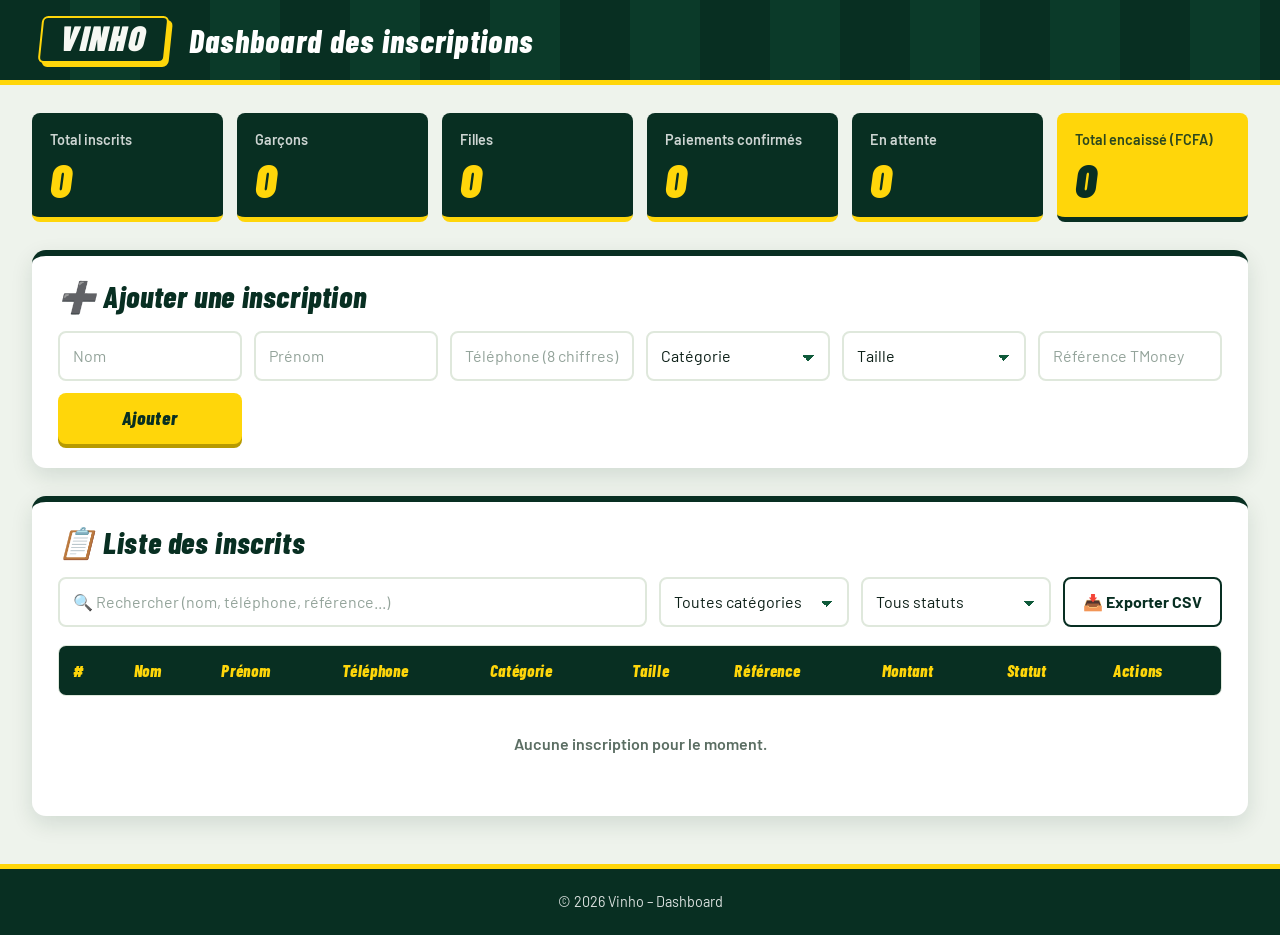
==== admin/dashboard.html @ 1f559f98 "first step" ====
<!DOCTYPE html>
<html lang="fr">
<head>
  <meta charset="UTF-8">
  <meta name="viewport" content="width=device-width, initial-scale=1.0">
  <meta name="robots" content="noindex, nofollow">
  <title>Dashboard – Vinho</title>
  <link rel="stylesheet" href="dashboard.css">
</head>
<body>

  <!-- En-tête -->
  <header class="topbar">
    <div class="logo">VINHO</div>
    <h1>Dashboard des inscriptions</h1>
  </header>

  <main class="container">

    <!-- Statistiques -->
    <section class="stats" aria-label="Statistiques">
      <div class="stat-card">
        <span class="stat-label">Total inscrits</span>
        <span class="stat-value" id="statTotal">0</span>
      </div>
      <div class="stat-card">
        <span class="stat-label">Garçons</span>
        <span class="stat-value" id="statGarcons">0</span>
      </div>
      <div class="stat-card">
        <span class="stat-label">Filles</span>
        <span class="stat-value" id="statFilles">0</span>
      </div>
      <div class="stat-card">
        <span class="stat-label">Paiements confirmés</span>
        <span class="stat-value" id="statConfirmes">0</span>
      </div>
      <div class="stat-card">
        <span class="stat-label">En attente</span>
        <span class="stat-value" id="statAttente">0</span>
      </div>
      <div class="stat-card">
        <span class="stat-label">Total encaissé (FCFA)</span>
        <span class="stat-value" id="statMontant">0</span>
      </div>
    </section>

    <!-- Ajout manuel d'une inscription -->
    <section class="card">
      <h2>➕ Ajouter une inscription</h2>
      <form id="addForm">
        <input id="nom" placeholder="Nom" aria-label="Nom" autocomplete="off" required>
        <input id="prenom" placeholder="Prénom" aria-label="Prénom" autocomplete="off" required>
        <input id="telephone" type="tel" placeholder="Téléphone (8 chiffres)" aria-label="Téléphone" autocomplete="off" required>

        <select id="sexe" aria-label="Catégorie" required>
          <option value="">Catégorie</option>
          <option>Garçon</option>
          <option>Fille</option>
        </select>

        <select id="taille" aria-label="Taille du maillot" required>
          <option value="">Taille</option>
          <option>XS</option><option>S</option><option>M</option>
          <option>L</option><option>XL</option><option>XXL</option>
        </select>

        <input id="reference" placeholder="Référence TMoney" aria-label="Référence TMoney" autocomplete="off" required>

        <button type="submit">Ajouter</button>
      </form>
    </section>

    <!-- Liste des inscriptions -->
    <section class="card">
      <h2>📋 Liste des inscrits</h2>

      <!-- Recherche et filtres -->
      <div class="toolbar">
        <input id="search" type="search" placeholder="🔍 Rechercher (nom, téléphone, référence...)" aria-label="Rechercher">

        <select id="filterSexe" aria-label="Filtrer par catégorie">
          <option value="">Toutes catégories</option>
          <option>Garçon</option>
          <option>Fille</option>
        </select>

        <select id="filterStatut" aria-label="Filtrer par statut">
          <option value="">Tous statuts</option>
          <option value="attente">En attente</option>
          <option value="confirme">Confirmé</option>
        </select>

        <button id="exportBtn" type="button">📥 Exporter CSV</button>
      </div>

      <!-- Tableau -->
      <div class="table-wrapper">
        <table id="inscritsTable">
          <thead>
            <tr>
              <th>#</th>
              <th>Nom</th>
              <th>Prénom</th>
              <th>Téléphone</th>
              <th>Catégorie</th>
              <th>Taille</th>
              <th>Référence</th>
              <th>Montant</th>
              <th>Statut</th>
              <th>Actions</th>
            </tr>
          </thead>
          <tbody id="inscritsBody">
            <!-- Les lignes sont générées par dashboard.js -->
          </tbody>
        </table>
      </div>

      <p id="emptyMessage" class="empty">Aucune inscription pour le moment.</p>
    </section>

  </main>

  <footer>© 2026 Vinho – Dashboard</footer>

  <script src="dashboard.js"></script>
</body>
</html>
---- admin/dashboard.css ----
/* ==========================================================
   VINHO – Dashboard des inscriptions
   Même univers football que la page d'inscription,
   mais plus sobre : la lisibilité des données passe avant tout.
   ========================================================== */

@import url("https://fonts.googleapis.com/css2?family=Barlow:wght@400;500;600;700&family=Barlow+Condensed:ital,wght@1,700;1,800;1,900&display=swap");

/* ---------- Variables ---------- */
:root {
  --pitch-deep: #082f22;
  --pitch: #0f5a3a;
  --turf: #1b7a4e;
  --chalk: #f6f8f3;
  --paper: #eef3ec;
  --line: #dfe8dc;
  --ink: #0c1f17;
  --muted: #5b6e63;
  --yellow: #ffd60a;
  --yellow-dark: #b79a00;
  --red: #d62828;
  --red-dark: #9b1c1c;

  --font-display: "Barlow Condensed", "Arial Narrow", Impact, sans-serif;
  --font-body: "Barlow", "Segoe UI", system-ui, -apple-system, sans-serif;

  --radius: 14px;
  --radius-sm: 8px;
}

/* ---------- Base ---------- */
*,
*::before,
*::after {
  box-sizing: border-box;
}

body {
  margin: 0;
  min-height: 100vh;
  display: flex;
  flex-direction: column;
  font-family: var(--font-body);
  line-height: 1.5;
  color: var(--ink);
  background: var(--paper);
}

/* ---------- En-tête ---------- */
.topbar {
  display: flex;
  align-items: center;
  gap: 22px;
  padding: 16px clamp(16px, 4vw, 40px);
  color: #fff;
  background:
    repeating-linear-gradient(
      90deg,
      var(--pitch-deep) 0,
      var(--pitch-deep) 70px,
      #0b3a29 70px,
      #0b3a29 140px
    );
  border-bottom: 5px solid var(--yellow);
}

.logo {
  flex: 0 0 auto;
  padding: 2px 18px 6px;
  font-family: var(--font-display);
  font-style: italic;
  font-weight: 900;
  font-size: 2.2rem;
  line-height: 1;
  letter-spacing: 0.05em;
  color: var(--chalk);
  background: var(--pitch-deep);
  border: 2px solid var(--yellow);
  border-radius: 6px;
  transform: skewX(-6deg);
  box-shadow: 4px 4px 0 var(--yellow);
}

.topbar h1 {
  margin: 0;
  font-family: var(--font-display);
  font-style: italic;
  font-weight: 800;
  font-size: clamp(1.4rem, 4vw, 2rem);
  letter-spacing: 0.04em;
}

/* ---------- Conteneur ---------- */
.container {
  flex: 1;
  width: 100%;
  max-width: 1280px;
  margin: 0 auto;
  padding: 28px clamp(12px, 3vw, 32px) 20px;
}

/* ---------- Statistiques : tableau de score ---------- */
.stats {
  display: grid;
  grid-template-columns: repeat(auto-fit, minmax(170px, 1fr));
  gap: 14px;
  margin-bottom: 28px;
}

.stat-card {
  display: flex;
  flex-direction: column;
  gap: 4px;
  padding: 16px 18px 14px;
  color: #fff;
  background: var(--pitch-deep);
  border-radius: var(--radius-sm);
  border-bottom: 5px solid var(--yellow);
}

.stat-label {
  font-size: 0.9rem;
  font-weight: 600;
  opacity: 0.8;
}

.stat-value {
  font-family: var(--font-display);
  font-style: italic;
  font-weight: 900;
  font-size: clamp(2.2rem, 5vw, 3rem);
  line-height: 1;
  letter-spacing: 0.03em;
  color: var(--yellow);
}

/* La recette : la carte qu'on regarde en premier */
.stat-card:last-child {
  background: var(--yellow);
  color: var(--pitch-deep);
  border-bottom-color: var(--pitch-deep);
}

.stat-card:last-child .stat-label {
  opacity: 0.85;
}

.stat-card:last-child .stat-value {
  color: var(--pitch-deep);
}

/* ---------- Cartes ---------- */
.card {
  margin-bottom: 28px;
  padding: 24px clamp(14px, 3vw, 26px);
  background: #fff;
  border-radius: var(--radius);
  border-top: 6px solid var(--pitch-deep);
  box-shadow: 0 8px 22px rgba(8, 47, 34, 0.12);
}

.card h2 {
  margin: 0 0 18px;
  font-family: var(--font-display);
  font-style: italic;
  font-weight: 800;
  font-size: clamp(1.5rem, 4vw, 1.9rem);
  line-height: 1.1;
  letter-spacing: 0.02em;
  color: var(--pitch-deep);
}

/* ---------- Champs ---------- */
input,
select {
  width: 100%;
  padding: 11px 13px;
  font: inherit;
  color: var(--ink);
  background: #fff;
  border: 2px solid var(--line);
  border-radius: var(--radius-sm);
  transition: border-color 0.15s ease, box-shadow 0.15s ease;
}

input::placeholder {
  color: #93a39a;
}

input:hover,
select:hover {
  border-color: #b9ccbf;
}

input:focus,
select:focus {
  outline: none;
  border-color: var(--turf);
  box-shadow: 0 0 0 4px rgba(27, 122, 78, 0.22);
}

select {
  appearance: none;
  -webkit-appearance: none;
  cursor: pointer;
  padding-right: 38px;
  background-image:
    linear-gradient(45deg, transparent 50%, var(--pitch) 50%),
    linear-gradient(135deg, var(--pitch) 50%, transparent 50%);
  background-position:
    calc(100% - 20px) 55%,
    calc(100% - 14px) 55%;
  background-size: 6px 6px, 6px 6px;
  background-repeat: no-repeat;
}

/* ---------- Boutons ---------- */
button {
  font: inherit;
  font-weight: 700;
  cursor: pointer;
}

/* Formulaire d'ajout */
#addForm {
  display: grid;
  grid-template-columns: repeat(auto-fit, minmax(170px, 1fr));
  gap: 12px;
}

#addForm button[type="submit"] {
  padding: 11px 18px;
  font-family: var(--font-display);
  font-style: italic;
  font-weight: 800;
  font-size: 1.2rem;
  letter-spacing: 0.05em;
  color: var(--pitch-deep);
  background: var(--yellow);
  border: 0;
  border-radius: var(--radius-sm);
  box-shadow: 0 4px 0 var(--yellow-dark);
  transition: transform 0.12s ease, box-shadow 0.12s ease, filter 0.12s ease;
}

#addForm button[type="submit"]:hover {
  filter: brightness(1.06);
}

#addForm button[type="submit"]:active {
  transform: translateY(3px);
  box-shadow: 0 1px 0 var(--yellow-dark);
}

/* ---------- Barre de recherche et filtres ---------- */
.toolbar {
  display: flex;
  flex-wrap: wrap;
  gap: 12px;
  margin-bottom: 18px;
}

.toolbar input[type="search"] {
  flex: 1 1 280px;
  width: auto;
}

.toolbar select {
  flex: 0 1 190px;
  width: auto;
}

#exportBtn {
  padding: 11px 18px;
  color: var(--pitch-deep);
  background: #fff;
  border: 2px solid var(--pitch-deep);
  border-radius: var(--radius-sm);
  transition: background 0.15s ease, color 0.15s ease;
}

#exportBtn:hover {
  color: #fff;
  background: var(--pitch-deep);
}

/* ---------- Tableau ---------- */
.table-wrapper {
  max-height: 68vh;
  overflow: auto;
  border: 1px solid var(--line);
  border-radius: var(--radius-sm);
}

table {
  width: 100%;
  min-width: 980px;
  border-collapse: collapse;
  font-size: 0.95rem;
}

thead th {
  position: sticky;
  top: 0;
  z-index: 1;
  padding: 12px 14px;
  text-align: left;
  font-family: var(--font-display);
  font-style: italic;
  font-weight: 800;
  font-size: 1.05rem;
  letter-spacing: 0.04em;
  white-space: nowrap;
  color: var(--yellow);
  background: var(--pitch-deep);
}

tbody td {
  padding: 11px 14px;
  border-top: 1px solid var(--line);
  vertical-align: middle;
}

tbody tr:nth-child(even) {
  background: #f5f9f3;
}

tbody tr:hover {
  background: #e6f2e9;
}

/* Colonne # et montant : chiffres alignés */
tbody td:first-child {
  font-weight: 700;
  color: var(--muted);
}

tbody td:nth-child(8) {
  font-weight: 700;
  white-space: nowrap;
}

/* ---------- Statuts : carton jaune / validé ---------- */
.badge {
  display: inline-block;
  padding: 3px 12px;
  font-size: 0.82rem;
  font-weight: 700;
  white-space: nowrap;
  border-radius: 999px;
}

.badge-attente {
  color: #5c4a00;
  background: #fff3b0;
  border: 2px solid var(--yellow);
}

.badge-confirme {
  color: #14532d;
  background: #d5f0de;
  border: 2px solid #86d3a4;
}

/* ---------- Actions ---------- */
td.actions {
  white-space: nowrap;
}

td.actions button {
  padding: 6px 12px;
  font-size: 0.85rem;
  border-radius: 6px;
  border: 2px solid transparent;
  transition: filter 0.12s ease, background 0.12s ease;
}

td.actions button + button {
  margin-left: 6px;
}

.btn-toggle {
  color: #fff;
  background: var(--turf);
  border-color: var(--turf);
}

.btn-toggle:hover {
  background: var(--pitch);
}

.btn-delete {
  color: var(--red-dark);
  background: #fff;
  border-color: var(--red);
}

.btn-delete:hover {
  color: #fff;
  background: var(--red);
}

/* ---------- Liste vide ---------- */
.empty {
  margin: 0;
  padding: 36px 16px;
  text-align: center;
  font-weight: 600;
  color: var(--muted);
}

/* ---------- Pied de page ---------- */
footer {
  padding: 22px 16px;
  text-align: center;
  font-size: 0.9rem;
  color: rgba(255, 255, 255, 0.85);
  background: var(--pitch-deep);
  border-top: 5px solid var(--yellow);
}

/* ---------- Accessibilité ---------- */
:focus-visible {
  outline: 3px solid var(--turf);
  outline-offset: 2px;
}

.topbar :focus-visible,
footer :focus-visible {
  outline-color: var(--yellow);
}

@media (prefers-reduced-motion: reduce) {
  *,
  *::before,
  *::after {
    transition: none !important;
    animation: none !important;
  }
}

/* ---------- Mobile ---------- */
@media (max-width: 560px) {
  .topbar {
    flex-direction: column;
    align-items: flex-start;
    gap: 14px;
  }

  .stats {
    grid-template-columns: repeat(2, 1fr);
    gap: 10px;
  }

  .stat-card {
    padding: 12px 14px 10px;
  }

  /* La carte « Total encaissé » prend toute la largeur */
  .stat-card:last-child {
    grid-column: 1 / -1;
  }

  .toolbar select,
  #exportBtn {
    flex: 1 1 100%;
  }
}
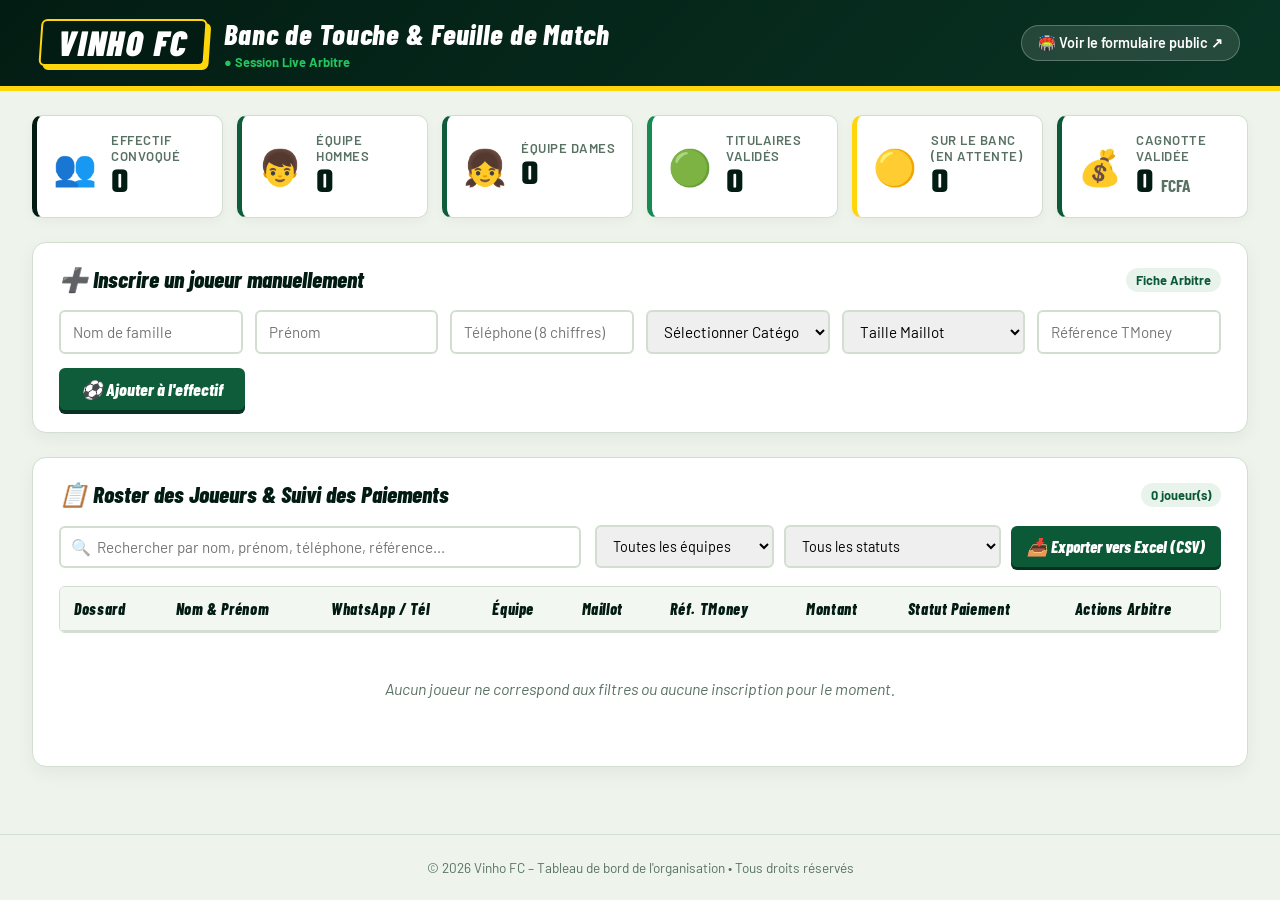
==== commit c3229e45: "feat: design football, fix dashboard 404, support Vercel et Render" ====
--- a/admin/dashboard.html
+++ b/admin/dashboard.html
@@ -4,125 +4,181 @@
   <meta charset="UTF-8">
   <meta name="viewport" content="width=device-width, initial-scale=1.0">
   <meta name="robots" content="noindex, nofollow">
-  <title>Dashboard – Vinho</title>
+  <title>Banc de Touche – Vinho FC Dashboard ⚽</title>
   <link rel="stylesheet" href="dashboard.css">
+  <link rel="icon" href="data:image/svg+xml,<svg xmlns=%22http://www.w3.org/2000/svg%22 viewBox=%220 0 100 100%22><text y=%22.9em%22 font-size=%2290%22>⚽</text></svg>">
 </head>
 <body>
 
-  <!-- En-tête -->
+  <!-- Barre supérieure du coach -->
   <header class="topbar">
-    <div class="logo">VINHO</div>
-    <h1>Dashboard des inscriptions</h1>
+    <div class="topbar-brand">
+      <div class="logo">VINHO FC</div>
+      <div class="topbar-title">
+        <h1>Banc de Touche & Feuille de Match</h1>
+        <span class="live-pill">● Session Live Arbitre</span>
+      </div>
+    </div>
+
+    <div class="topbar-actions">
+      <a href="/" class="btn-link-site" target="_blank" title="Ouvrir le formulaire public">
+        🏟️ Voir le formulaire public ↗
+      </a>
+    </div>
   </header>
 
   <main class="container">
 
-    <!-- Statistiques -->
-    <section class="stats" aria-label="Statistiques">
+    <!-- Tableau de bord tactique : Statistiques du match -->
+    <section class="stats" aria-label="Statistiques du match">
+      <div class="stat-card stat-total">
+        <span class="stat-icon">👥</span>
+        <div class="stat-meta">
+          <span class="stat-label">Effectif Convoqué</span>
+          <span class="stat-value" id="statTotal">0</span>
+        </div>
+      </div>
+
       <div class="stat-card">
-        <span class="stat-label">Total inscrits</span>
-        <span class="stat-value" id="statTotal">0</span>
+        <span class="stat-icon">👦</span>
+        <div class="stat-meta">
+          <span class="stat-label">Équipe Hommes</span>
+          <span class="stat-value" id="statGarcons">0</span>
+        </div>
       </div>
+
       <div class="stat-card">
-        <span class="stat-label">Garçons</span>
-        <span class="stat-value" id="statGarcons">0</span>
+        <span class="stat-icon">👧</span>
+        <div class="stat-meta">
+          <span class="stat-label">Équipe Dames</span>
+          <span class="stat-value" id="statFilles">0</span>
+        </div>
       </div>
-      <div class="stat-card">
-        <span class="stat-label">Filles</span>
-        <span class="stat-value" id="statFilles">0</span>
+
+      <div class="stat-card stat-confirmed">
+        <span class="stat-icon">🟢</span>
+        <div class="stat-meta">
+          <span class="stat-label">Titulaires Validés</span>
+          <span class="stat-value" id="statConfirmes">0</span>
+        </div>
       </div>
-      <div class="stat-card">
-        <span class="stat-label">Paiements confirmés</span>
-        <span class="stat-value" id="statConfirmes">0</span>
+
+      <div class="stat-card stat-pending">
+        <span class="stat-icon">🟡</span>
+        <div class="stat-meta">
+          <span class="stat-label">Sur le Banc (En Attente)</span>
+          <span class="stat-value" id="statAttente">0</span>
+        </div>
       </div>
-      <div class="stat-card">
-        <span class="stat-label">En attente</span>
-        <span class="stat-value" id="statAttente">0</span>
-      </div>
-      <div class="stat-card">
-        <span class="stat-label">Total encaissé (FCFA)</span>
-        <span class="stat-value" id="statMontant">0</span>
+
+      <div class="stat-card stat-caisse">
+        <span class="stat-icon">💰</span>
+        <div class="stat-meta">
+          <span class="stat-label">Cagnotte Validée</span>
+          <span class="stat-value" id="statMontant">0 <small>FCFA</small></span>
+        </div>
       </div>
     </section>
 
-    <!-- Ajout manuel d'une inscription -->
-    <section class="card">
-      <h2>➕ Ajouter une inscription</h2>
-      <form id="addForm">
-        <input id="nom" placeholder="Nom" aria-label="Nom" autocomplete="off" required>
-        <input id="prenom" placeholder="Prénom" aria-label="Prénom" autocomplete="off" required>
-        <input id="telephone" type="tel" placeholder="Téléphone (8 chiffres)" aria-label="Téléphone" autocomplete="off" required>
+    <!-- Ajout manuel d'un joueur -->
+    <section class="card add-player-card">
+      <div class="card-heading">
+        <h2>➕ Inscrire un joueur manuellement</h2>
+        <span class="badge-coach">Fiche Arbitre</span>
+      </div>
 
-        <select id="sexe" aria-label="Catégorie" required>
-          <option value="">Catégorie</option>
-          <option>Garçon</option>
-          <option>Fille</option>
-        </select>
+      <form id="addForm" class="add-player-form">
+        <div class="form-grid">
+          <input id="nom" placeholder="Nom de famille" aria-label="Nom" autocomplete="off" required>
+          <input id="prenom" placeholder="Prénom" aria-label="Prénom" autocomplete="off" required>
+          <input id="telephone" type="tel" placeholder="Téléphone (8 chiffres)" aria-label="Téléphone" autocomplete="off" required>
 
-        <select id="taille" aria-label="Taille du maillot" required>
-          <option value="">Taille</option>
-          <option>XS</option><option>S</option><option>M</option>
-          <option>L</option><option>XL</option><option>XXL</option>
-        </select>
+          <select id="sexe" aria-label="Catégorie" required>
+            <option value="">Sélectionner Catégorie</option>
+            <option value="Garçon">Garçon (2 500 FCFA)</option>
+            <option value="Fille">Fille (1 500 FCFA)</option>
+          </select>
 
-        <input id="reference" placeholder="Référence TMoney" aria-label="Référence TMoney" autocomplete="off" required>
+          <select id="taille" aria-label="Taille du maillot" required>
+            <option value="">Taille Maillot</option>
+            <option>XS</option>
+            <option>S</option>
+            <option>M</option>
+            <option>L</option>
+            <option>XL</option>
+            <option>XXL</option>
+          </select>
 
-        <button type="submit">Ajouter</button>
+          <input id="reference" placeholder="Référence TMoney" aria-label="Référence TMoney" autocomplete="off" required>
+        </div>
+
+        <button type="submit" class="btn-add">⚽ Ajouter à l'effectif</button>
       </form>
     </section>
 
-    <!-- Liste des inscriptions -->
-    <section class="card">
-      <h2>📋 Liste des inscrits</h2>
-
-      <!-- Recherche et filtres -->
-      <div class="toolbar">
-        <input id="search" type="search" placeholder="🔍 Rechercher (nom, téléphone, référence...)" aria-label="Rechercher">
-
-        <select id="filterSexe" aria-label="Filtrer par catégorie">
-          <option value="">Toutes catégories</option>
-          <option>Garçon</option>
-          <option>Fille</option>
-        </select>
-
-        <select id="filterStatut" aria-label="Filtrer par statut">
-          <option value="">Tous statuts</option>
-          <option value="attente">En attente</option>
-          <option value="confirme">Confirmé</option>
-        </select>
-
-        <button id="exportBtn" type="button">📥 Exporter CSV</button>
+    <!-- Liste des joueurs engagés -->
+    <section class="card roster-card">
+      <div class="card-heading">
+        <h2>📋 Roster des Joueurs & Suivi des Paiements</h2>
+        <span class="roster-count" id="filteredCount">0 joueur(s)</span>
       </div>
 
-      <!-- Tableau -->
+      <!-- Barre d'outils, Recherche & Filtres -->
+      <div class="toolbar">
+        <div class="search-wrap">
+          <span class="search-icon">🔍</span>
+          <input id="search" type="search" placeholder="Rechercher par nom, prénom, téléphone, référence..." aria-label="Rechercher">
+        </div>
+
+        <div class="filters-row">
+          <select id="filterSexe" aria-label="Filtrer par catégorie">
+            <option value="">Toutes les équipes</option>
+            <option value="Garçon">Garçons uniquement</option>
+            <option value="Fille">Filles uniquement</option>
+          </select>
+
+          <select id="filterStatut" aria-label="Filtrer par statut">
+            <option value="">Tous les statuts</option>
+            <option value="confirme">Titulaires confirmés 🟢</option>
+            <option value="attente">En attente de paiement 🟡</option>
+          </select>
+
+          <button id="exportBtn" type="button" class="btn-export">
+            📥 Exporter vers Excel (CSV)
+          </button>
+        </div>
+      </div>
+
+      <!-- Tableau des inscriptions -->
       <div class="table-wrapper">
         <table id="inscritsTable">
           <thead>
             <tr>
-              <th>#</th>
-              <th>Nom</th>
-              <th>Prénom</th>
-              <th>Téléphone</th>
-              <th>Catégorie</th>
-              <th>Taille</th>
-              <th>Référence</th>
+              <th>Dossard</th>
+              <th>Nom & Prénom</th>
+              <th>WhatsApp / Tél</th>
+              <th>Équipe</th>
+              <th>Maillot</th>
+              <th>Réf. TMoney</th>
               <th>Montant</th>
-              <th>Statut</th>
-              <th>Actions</th>
+              <th>Statut Paiement</th>
+              <th>Actions Arbitre</th>
             </tr>
           </thead>
           <tbody id="inscritsBody">
-            <!-- Les lignes sont générées par dashboard.js -->
+            <!-- Rempli dynamiquement par dashboard.js -->
           </tbody>
         </table>
       </div>
 
-      <p id="emptyMessage" class="empty">Aucune inscription pour le moment.</p>
+      <p id="emptyMessage" class="empty">Aucun joueur ne correspond aux filtres ou aucune inscription pour le moment.</p>
     </section>
 
   </main>
 
-  <footer>© 2026 Vinho – Dashboard</footer>
+  <footer class="dashboard-footer">
+    © 2026 Vinho FC – Tableau de bord de l'organisation • Tous droits réservés
+  </footer>
 
   <script src="dashboard.js"></script>
 </body>
--- a/admin/dashboard.css
+++ b/admin/dashboard.css
@@ -1,37 +1,35 @@
 /* ==========================================================
-   VINHO – Dashboard des inscriptions
-   Même univers football que la page d'inscription,
-   mais plus sobre : la lisibilité des données passe avant tout.
+   VINHO FC – DASHBOARD DU COACH / ADMIN
+   Feuille de match, statistiques et gestion de l'effectif
    ========================================================== */
 
-@import url("https://fonts.googleapis.com/css2?family=Barlow:wght@400;500;600;700&family=Barlow+Condensed:ital,wght@1,700;1,800;1,900&display=swap");
-
-/* ---------- Variables ---------- */
+@import url("https://fonts.googleapis.com/css2?family=Barlow:wght@400;500;600;700;800&family=Barlow+Condensed:ital,wght@1,700;1,800;1,900&family=Teko:wght@700&display=swap");
+
 :root {
-  --pitch-deep: #082f22;
-  --pitch: #0f5a3a;
-  --turf: #1b7a4e;
-  --chalk: #f6f8f3;
-  --paper: #eef3ec;
-  --line: #dfe8dc;
-  --ink: #0c1f17;
-  --muted: #5b6e63;
-  --yellow: #ffd60a;
-  --yellow-dark: #b79a00;
-  --red: #d62828;
-  --red-dark: #9b1c1c;
-
-  --font-display: "Barlow Condensed", "Arial Narrow", Impact, sans-serif;
-  --font-body: "Barlow", "Segoe UI", system-ui, -apple-system, sans-serif;
-
-  --radius: 14px;
-  --radius-sm: 8px;
-}
-
-/* ---------- Base ---------- */
-*,
-*::before,
-*::after {
+  --pitch-night: #031c13;
+  --pitch-deep: #083323;
+  --pitch-turf: #0f5c3a;
+  --turf-bright: #178a54;
+  --turf-accent: #22c55e;
+  --chalk: #f8faf7;
+  --paper: #eef4ec;
+  --ink: #0c1c14;
+  --muted: #587163;
+  --gold: #ffd60a;
+  --gold-dark: #b89300;
+  --referee-red: #e63946;
+  --border-line: #d1ded0;
+
+  --font-varsity: "Teko", "Barlow Condensed", Impact, sans-serif;
+  --font-display: "Barlow Condensed", Impact, sans-serif;
+  --font-body: "Barlow", -apple-system, BlinkMacSystemFont, "Segoe UI", Roboto, sans-serif;
+
+  --radius-lg: 14px;
+  --radius-md: 10px;
+  --radius-sm: 6px;
+}
+
+*, *::before, *::after {
   box-sizing: border-box;
 }
 
@@ -41,428 +39,435 @@
   display: flex;
   flex-direction: column;
   font-family: var(--font-body);
-  line-height: 1.5;
   color: var(--ink);
   background: var(--paper);
 }
 
-/* ---------- En-tête ---------- */
+/* ---------- Barre supérieure ---------- */
 .topbar {
   display: flex;
-  align-items: center;
-  gap: 22px;
+  justify-content: space-between;
+  align-items: center;
+  flex-wrap: wrap;
+  gap: 16px;
   padding: 16px clamp(16px, 4vw, 40px);
-  color: #fff;
-  background:
-    repeating-linear-gradient(
-      90deg,
-      var(--pitch-deep) 0,
-      var(--pitch-deep) 70px,
-      #0b3a29 70px,
-      #0b3a29 140px
-    );
-  border-bottom: 5px solid var(--yellow);
+  background: linear-gradient(135deg, var(--pitch-night) 0%, var(--pitch-deep) 100%);
+  color: #fff;
+  border-bottom: 5px solid var(--gold);
+}
+
+.topbar-brand {
+  display: flex;
+  align-items: center;
+  gap: 18px;
 }
 
 .logo {
-  flex: 0 0 auto;
-  padding: 2px 18px 6px;
   font-family: var(--font-display);
   font-style: italic;
   font-weight: 900;
   font-size: 2.2rem;
   line-height: 1;
   letter-spacing: 0.05em;
-  color: var(--chalk);
-  background: var(--pitch-deep);
-  border: 2px solid var(--yellow);
-  border-radius: 6px;
-  transform: skewX(-6deg);
-  box-shadow: 4px 4px 0 var(--yellow);
-}
-
-.topbar h1 {
+  color: #fff;
+  background: var(--pitch-night);
+  border: 2px solid var(--gold);
+  border-radius: var(--radius-sm);
+  padding: 4px 16px;
+  box-shadow: 4px 4px 0 var(--gold);
+  transform: skewX(-4deg);
+}
+
+.topbar-title h1 {
   margin: 0;
   font-family: var(--font-display);
   font-style: italic;
   font-weight: 800;
-  font-size: clamp(1.4rem, 4vw, 2rem);
-  letter-spacing: 0.04em;
+  font-size: clamp(1.3rem, 3.5vw, 1.8rem);
+  letter-spacing: 0.03em;
+}
+
+.live-pill {
+  font-size: 0.8rem;
+  font-weight: 700;
+  color: var(--turf-accent);
+}
+
+.btn-link-site {
+  display: inline-flex;
+  align-items: center;
+  gap: 6px;
+  background: rgba(255, 255, 255, 0.12);
+  color: #fff;
+  text-decoration: none;
+  font-weight: 600;
+  font-size: 0.9rem;
+  padding: 8px 16px;
+  border-radius: 30px;
+  border: 1px solid rgba(255, 255, 255, 0.25);
+  transition: background 0.2s ease;
+}
+.btn-link-site:hover {
+  background: rgba(255, 255, 255, 0.22);
 }
 
 /* ---------- Conteneur ---------- */
 .container {
   flex: 1;
   width: 100%;
-  max-width: 1280px;
+  max-width: 1300px;
   margin: 0 auto;
-  padding: 28px clamp(12px, 3vw, 32px) 20px;
-}
-
-/* ---------- Statistiques : tableau de score ---------- */
+  padding: 24px clamp(12px, 3vw, 32px);
+}
+
+/* ---------- Grille des statistiques (Scoreboard) ---------- */
 .stats {
   display: grid;
-  grid-template-columns: repeat(auto-fit, minmax(170px, 1fr));
+  grid-template-columns: repeat(auto-fit, minmax(180px, 1fr));
   gap: 14px;
-  margin-bottom: 28px;
+  margin-bottom: 24px;
 }
 
 .stat-card {
   display: flex;
+  align-items: center;
+  gap: 14px;
+  background: #fff;
+  border-radius: var(--radius-md);
+  padding: 16px;
+  box-shadow: 0 4px 12px rgba(0, 0, 0, 0.04);
+  border: 1px solid var(--border-line);
+  border-left: 5px solid var(--pitch-turf);
+  transition: transform 0.15s ease;
+}
+.stat-card:hover {
+  transform: translateY(-2px);
+}
+.stat-total { border-left-color: var(--pitch-night); }
+.stat-confirmed { border-left-color: var(--turf-bright); }
+.stat-pending { border-left-color: var(--gold); }
+.stat-caisse { border-left-color: #0b5936; }
+
+.stat-icon {
+  font-size: 2.2rem;
+  flex: 0 0 auto;
+}
+.stat-meta {
+  display: flex;
   flex-direction: column;
-  gap: 4px;
-  padding: 16px 18px 14px;
-  color: #fff;
-  background: var(--pitch-deep);
-  border-radius: var(--radius-sm);
-  border-bottom: 5px solid var(--yellow);
-}
-
+}
 .stat-label {
+  font-size: 0.82rem;
+  font-weight: 600;
+  color: var(--muted);
+  text-transform: uppercase;
+  letter-spacing: 0.04em;
+}
+.stat-value {
+  font-family: var(--font-varsity);
+  font-size: 2.2rem;
+  font-weight: 700;
+  line-height: 1;
+  color: var(--pitch-night);
+  margin-top: 2px;
+}
+.stat-value small {
+  font-size: 1.1rem;
+  font-family: var(--font-display);
+  color: var(--muted);
+}
+
+/* ---------- Cartes génériques ---------- */
+.card {
+  background: #fff;
+  border-radius: var(--radius-lg);
+  padding: 22px clamp(16px, 2.5vw, 26px);
+  margin-bottom: 24px;
+  box-shadow: 0 6px 18px rgba(0, 0, 0, 0.05);
+  border: 1px solid var(--border-line);
+}
+
+.card-heading {
+  display: flex;
+  justify-content: space-between;
+  align-items: center;
+  flex-wrap: wrap;
+  gap: 8px;
+  margin-bottom: 16px;
+}
+.card-heading h2 {
+  margin: 0;
+  font-family: var(--font-display);
+  font-style: italic;
+  font-weight: 800;
+  font-size: 1.45rem;
+  color: var(--pitch-night);
+}
+.badge-coach, .roster-count {
+  font-size: 0.8rem;
+  font-weight: 700;
+  background: #e8f4eb;
+  color: #0b5936;
+  padding: 4px 10px;
+  border-radius: 12px;
+}
+
+/* ---------- Formulaire d'ajout rapide ---------- */
+.add-player-form {
+  display: flex;
+  flex-direction: column;
+  gap: 14px;
+}
+.form-grid {
+  display: grid;
+  grid-template-columns: repeat(auto-fit, minmax(160px, 1fr));
+  gap: 12px;
+}
+
+.add-player-form input,
+.add-player-form select {
+  width: 100%;
+  padding: 10px 12px;
+  font-family: var(--font-body);
+  font-size: 0.95rem;
+  border: 2px solid var(--border-line);
+  border-radius: var(--radius-sm);
+}
+.add-player-form input:focus,
+.add-player-form select:focus {
+  outline: none;
+  border-color: var(--turf-bright);
+}
+
+.btn-add {
+  align-self: flex-start;
+  background: var(--pitch-turf);
+  color: #fff;
+  border: 0;
+  border-radius: var(--radius-sm);
+  padding: 10px 22px;
+  font-family: var(--font-display);
+  font-style: italic;
+  font-weight: 800;
+  font-size: 1.1rem;
+  cursor: pointer;
+  box-shadow: 0 4px 0 #083323;
+  transition: transform 0.1s ease;
+}
+.btn-add:active {
+  transform: translateY(2px);
+  box-shadow: 0 2px 0 #083323;
+}
+
+/* ---------- Barre d'outils et filtres ---------- */
+.toolbar {
+  display: flex;
+  justify-content: space-between;
+  align-items: center;
+  flex-wrap: wrap;
+  gap: 14px;
+  margin-bottom: 18px;
+}
+
+.search-wrap {
+  position: relative;
+  flex: 1 1 280px;
+}
+.search-icon {
+  position: absolute;
+  left: 12px;
+  top: 50%;
+  transform: translateY(-50%);
+  opacity: 0.5;
+  pointer-events: none;
+}
+.search-wrap input {
+  width: 100%;
+  padding: 10px 12px 10px 36px;
+  font-family: var(--font-body);
+  font-size: 0.95rem;
+  border: 2px solid var(--border-line);
+  border-radius: var(--radius-sm);
+}
+
+.filters-row {
+  display: flex;
+  align-items: center;
+  flex-wrap: wrap;
+  gap: 10px;
+}
+.filters-row select {
+  padding: 10px 12px;
+  font-family: var(--font-body);
   font-size: 0.9rem;
-  font-weight: 600;
-  opacity: 0.8;
-}
-
-.stat-value {
-  font-family: var(--font-display);
-  font-style: italic;
-  font-weight: 900;
-  font-size: clamp(2.2rem, 5vw, 3rem);
-  line-height: 1;
-  letter-spacing: 0.03em;
-  color: var(--yellow);
-}
-
-/* La recette : la carte qu'on regarde en premier */
-.stat-card:last-child {
-  background: var(--yellow);
-  color: var(--pitch-deep);
-  border-bottom-color: var(--pitch-deep);
-}
-
-.stat-card:last-child .stat-label {
-  opacity: 0.85;
-}
-
-.stat-card:last-child .stat-value {
-  color: var(--pitch-deep);
-}
-
-/* ---------- Cartes ---------- */
-.card {
-  margin-bottom: 28px;
-  padding: 24px clamp(14px, 3vw, 26px);
-  background: #fff;
-  border-radius: var(--radius);
-  border-top: 6px solid var(--pitch-deep);
-  box-shadow: 0 8px 22px rgba(8, 47, 34, 0.12);
-}
-
-.card h2 {
-  margin: 0 0 18px;
-  font-family: var(--font-display);
-  font-style: italic;
-  font-weight: 800;
-  font-size: clamp(1.5rem, 4vw, 1.9rem);
-  line-height: 1.1;
-  letter-spacing: 0.02em;
-  color: var(--pitch-deep);
-}
-
-/* ---------- Champs ---------- */
-input,
-select {
-  width: 100%;
-  padding: 11px 13px;
-  font: inherit;
-  color: var(--ink);
-  background: #fff;
-  border: 2px solid var(--line);
-  border-radius: var(--radius-sm);
-  transition: border-color 0.15s ease, box-shadow 0.15s ease;
-}
-
-input::placeholder {
-  color: #93a39a;
-}
-
-input:hover,
-select:hover {
-  border-color: #b9ccbf;
-}
-
-input:focus,
-select:focus {
-  outline: none;
-  border-color: var(--turf);
-  box-shadow: 0 0 0 4px rgba(27, 122, 78, 0.22);
-}
-
-select {
-  appearance: none;
-  -webkit-appearance: none;
+  border: 2px solid var(--border-line);
+  border-radius: var(--radius-sm);
+}
+
+.btn-export {
+  background: #0b5936;
+  color: #fff;
+  border: 0;
+  border-radius: var(--radius-sm);
+  padding: 10px 16px;
+  font-family: var(--font-display);
+  font-style: italic;
+  font-weight: 800;
+  font-size: 1.05rem;
   cursor: pointer;
-  padding-right: 38px;
-  background-image:
-    linear-gradient(45deg, transparent 50%, var(--pitch) 50%),
-    linear-gradient(135deg, var(--pitch) 50%, transparent 50%);
-  background-position:
-    calc(100% - 20px) 55%,
-    calc(100% - 14px) 55%;
-  background-size: 6px 6px, 6px 6px;
-  background-repeat: no-repeat;
-}
-
-/* ---------- Boutons ---------- */
-button {
-  font: inherit;
-  font-weight: 700;
-  cursor: pointer;
-}
-
-/* Formulaire d'ajout */
-#addForm {
-  display: grid;
-  grid-template-columns: repeat(auto-fit, minmax(170px, 1fr));
-  gap: 12px;
-}
-
-#addForm button[type="submit"] {
-  padding: 11px 18px;
-  font-family: var(--font-display);
-  font-style: italic;
-  font-weight: 800;
-  font-size: 1.2rem;
-  letter-spacing: 0.05em;
-  color: var(--pitch-deep);
-  background: var(--yellow);
-  border: 0;
-  border-radius: var(--radius-sm);
-  box-shadow: 0 4px 0 var(--yellow-dark);
-  transition: transform 0.12s ease, box-shadow 0.12s ease, filter 0.12s ease;
-}
-
-#addForm button[type="submit"]:hover {
-  filter: brightness(1.06);
-}
-
-#addForm button[type="submit"]:active {
-  transform: translateY(3px);
-  box-shadow: 0 1px 0 var(--yellow-dark);
-}
-
-/* ---------- Barre de recherche et filtres ---------- */
-.toolbar {
-  display: flex;
-  flex-wrap: wrap;
-  gap: 12px;
-  margin-bottom: 18px;
-}
-
-.toolbar input[type="search"] {
-  flex: 1 1 280px;
-  width: auto;
-}
-
-.toolbar select {
-  flex: 0 1 190px;
-  width: auto;
-}
-
-#exportBtn {
-  padding: 11px 18px;
-  color: var(--pitch-deep);
-  background: #fff;
-  border: 2px solid var(--pitch-deep);
-  border-radius: var(--radius-sm);
-  transition: background 0.15s ease, color 0.15s ease;
-}
-
-#exportBtn:hover {
-  color: #fff;
-  background: var(--pitch-deep);
-}
-
-/* ---------- Tableau ---------- */
+  box-shadow: 0 3px 0 #06311e;
+}
+
+/* ---------- Tableau des joueurs ---------- */
 .table-wrapper {
-  max-height: 68vh;
-  overflow: auto;
-  border: 1px solid var(--line);
-  border-radius: var(--radius-sm);
+  overflow-x: auto;
+  border-radius: var(--radius-sm);
+  border: 1px solid var(--border-line);
 }
 
 table {
   width: 100%;
-  min-width: 980px;
   border-collapse: collapse;
+  text-align: left;
   font-size: 0.95rem;
-}
-
-thead th {
-  position: sticky;
-  top: 0;
-  z-index: 1;
+  white-space: nowrap;
+}
+
+thead {
+  background: #f3f7f2;
+  border-bottom: 2px solid var(--border-line);
+}
+th {
   padding: 12px 14px;
-  text-align: left;
-  font-family: var(--font-display);
-  font-style: italic;
-  font-weight: 800;
-  font-size: 1.05rem;
+  font-family: var(--font-display);
+  font-style: italic;
+  font-weight: 800;
+  font-size: 1rem;
   letter-spacing: 0.04em;
-  white-space: nowrap;
-  color: var(--yellow);
+  color: var(--pitch-night);
+}
+
+tbody tr {
+  border-bottom: 1px solid #eef2ec;
+  transition: background 0.15s ease;
+}
+tbody tr:hover {
+  background: #f9fcf8;
+}
+td {
+  padding: 12px 14px;
+  vertical-align: middle;
+}
+
+/* Badges de table */
+.badge-dossard {
+  display: inline-block;
+  font-family: var(--font-varsity);
+  font-size: 1.2rem;
+  line-height: 1;
+  font-weight: 700;
   background: var(--pitch-deep);
-}
-
-tbody td {
-  padding: 11px 14px;
-  border-top: 1px solid var(--line);
-  vertical-align: middle;
-}
-
-tbody tr:nth-child(even) {
-  background: #f5f9f3;
-}
-
-tbody tr:hover {
-  background: #e6f2e9;
-}
-
-/* Colonne # et montant : chiffres alignés */
-tbody td:first-child {
-  font-weight: 700;
+  color: var(--gold);
+  padding: 3px 8px;
+  border-radius: 4px;
+}
+
+.player-name-cell {
+  font-weight: 700;
+  color: var(--pitch-night);
+}
+
+.link-wa {
+  display: inline-flex;
+  align-items: center;
+  gap: 5px;
+  color: #128c7e;
+  text-decoration: none;
+  font-weight: 600;
+}
+.link-wa:hover {
+  text-decoration: underline;
+}
+
+.badge-jersey {
+  display: inline-block;
+  font-family: var(--font-display);
+  font-style: italic;
+  font-weight: 800;
+  background: #eef3ec;
+  border: 1px solid #c5d8c3;
+  color: var(--pitch-deep);
+  padding: 2px 8px;
+  border-radius: 4px;
+}
+
+.badge-team {
+  font-size: 0.85rem;
+  font-weight: 600;
+}
+
+.badge-status {
+  display: inline-flex;
+  align-items: center;
+  gap: 6px;
+  padding: 4px 10px;
+  border-radius: 20px;
+  font-size: 0.85rem;
+  font-weight: 700;
+}
+.badge-confirme {
+  background: #dff5ea;
+  color: #0b5936;
+  border: 1px solid #99e0bb;
+}
+.badge-attente {
+  background: #fff8cc;
+  color: #7a6000;
+  border: 1px solid #f0dc66;
+}
+
+/* Actions rapides */
+.actions-cell {
+  display: flex;
+  gap: 6px;
+}
+
+.btn-action {
+  border: 0;
+  border-radius: 4px;
+  padding: 6px 10px;
+  font-size: 0.85rem;
+  font-weight: 700;
+  cursor: pointer;
+  transition: opacity 0.15s ease;
+}
+.btn-action:hover {
+  opacity: 0.9;
+}
+.btn-toggle-valid {
+  background: #178a54;
+  color: #fff;
+}
+.btn-toggle-cancel {
+  background: #d68910;
+  color: #fff;
+}
+.btn-delete {
+  background: #fee2e2;
+  color: #dc2626;
+}
+
+.empty {
+  text-align: center;
+  padding: 30px;
   color: var(--muted);
-}
-
-tbody td:nth-child(8) {
-  font-weight: 700;
-  white-space: nowrap;
-}
-
-/* ---------- Statuts : carton jaune / validé ---------- */
-.badge {
-  display: inline-block;
-  padding: 3px 12px;
-  font-size: 0.82rem;
-  font-weight: 700;
-  white-space: nowrap;
-  border-radius: 999px;
-}
-
-.badge-attente {
-  color: #5c4a00;
-  background: #fff3b0;
-  border: 2px solid var(--yellow);
-}
-
-.badge-confirme {
-  color: #14532d;
-  background: #d5f0de;
-  border: 2px solid #86d3a4;
-}
-
-/* ---------- Actions ---------- */
-td.actions {
-  white-space: nowrap;
-}
-
-td.actions button {
-  padding: 6px 12px;
+  font-style: italic;
+}
+
+.dashboard-footer {
+  text-align: center;
+  padding: 24px;
+  color: var(--muted);
   font-size: 0.85rem;
-  border-radius: 6px;
-  border: 2px solid transparent;
-  transition: filter 0.12s ease, background 0.12s ease;
-}
-
-td.actions button + button {
-  margin-left: 6px;
-}
-
-.btn-toggle {
-  color: #fff;
-  background: var(--turf);
-  border-color: var(--turf);
-}
-
-.btn-toggle:hover {
-  background: var(--pitch);
-}
-
-.btn-delete {
-  color: var(--red-dark);
-  background: #fff;
-  border-color: var(--red);
-}
-
-.btn-delete:hover {
-  color: #fff;
-  background: var(--red);
-}
-
-/* ---------- Liste vide ---------- */
-.empty {
-  margin: 0;
-  padding: 36px 16px;
-  text-align: center;
-  font-weight: 600;
-  color: var(--muted);
-}
-
-/* ---------- Pied de page ---------- */
-footer {
-  padding: 22px 16px;
-  text-align: center;
-  font-size: 0.9rem;
-  color: rgba(255, 255, 255, 0.85);
-  background: var(--pitch-deep);
-  border-top: 5px solid var(--yellow);
-}
-
-/* ---------- Accessibilité ---------- */
-:focus-visible {
-  outline: 3px solid var(--turf);
-  outline-offset: 2px;
-}
-
-.topbar :focus-visible,
-footer :focus-visible {
-  outline-color: var(--yellow);
-}
-
-@media (prefers-reduced-motion: reduce) {
-  *,
-  *::before,
-  *::after {
-    transition: none !important;
-    animation: none !important;
-  }
-}
-
-/* ---------- Mobile ---------- */
-@media (max-width: 560px) {
-  .topbar {
-    flex-direction: column;
-    align-items: flex-start;
-    gap: 14px;
-  }
-
-  .stats {
-    grid-template-columns: repeat(2, 1fr);
-    gap: 10px;
-  }
-
-  .stat-card {
-    padding: 12px 14px 10px;
-  }
-
-  /* La carte « Total encaissé » prend toute la largeur */
-  .stat-card:last-child {
-    grid-column: 1 / -1;
-  }
-
-  .toolbar select,
-  #exportBtn {
-    flex: 1 1 100%;
-  }
-}
+  border-top: 1px solid var(--border-line);
+}
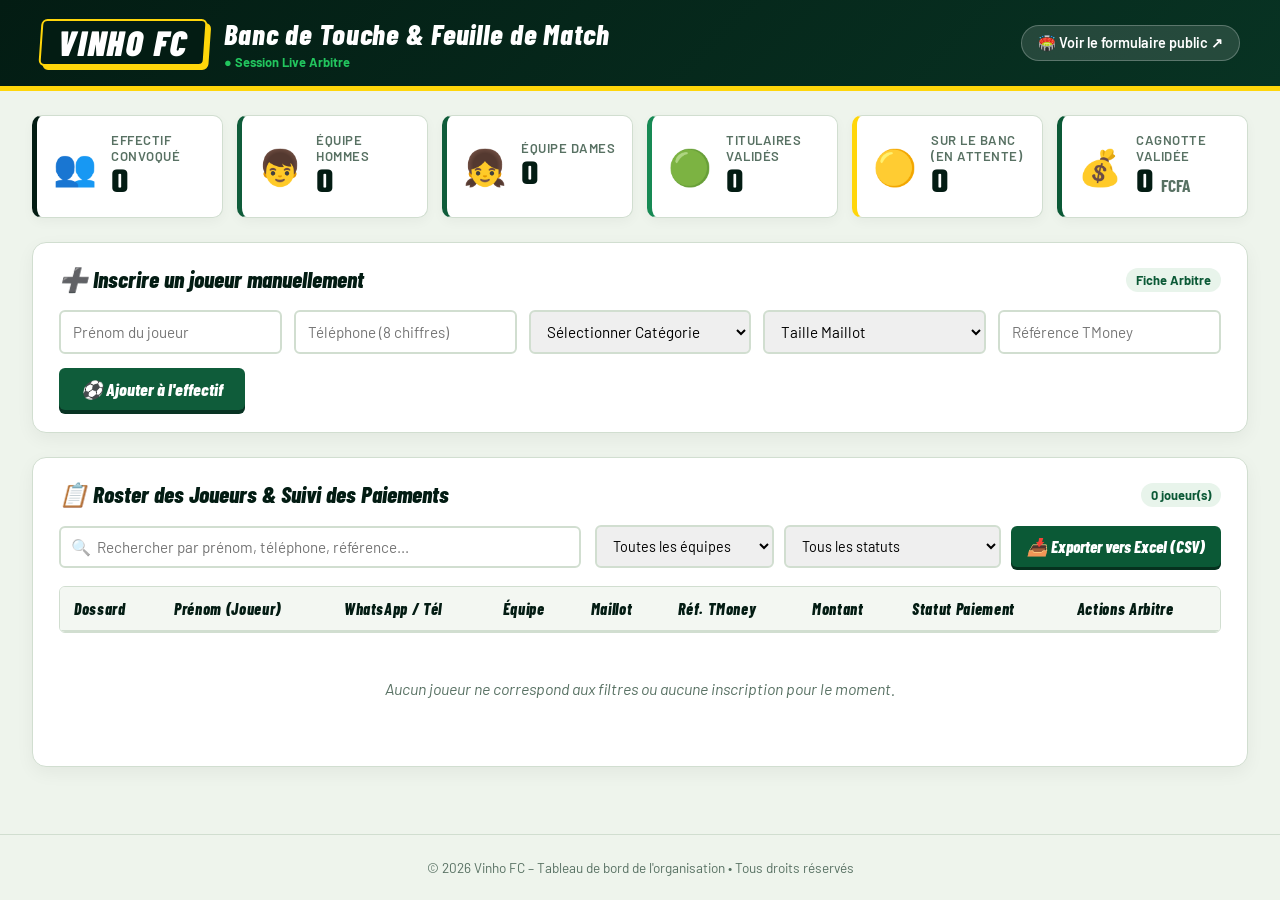
==== commit 2e3fbb48: "update: inscription avec prénom uniquement et tarif garçon à 2000 FCFA" ====
--- a/admin/dashboard.html
+++ b/admin/dashboard.html
@@ -89,13 +89,12 @@
 
       <form id="addForm" class="add-player-form">
         <div class="form-grid">
-          <input id="nom" placeholder="Nom de famille" aria-label="Nom" autocomplete="off" required>
-          <input id="prenom" placeholder="Prénom" aria-label="Prénom" autocomplete="off" required>
+          <input id="prenom" placeholder="Prénom du joueur" aria-label="Prénom" autocomplete="off" required>
           <input id="telephone" type="tel" placeholder="Téléphone (8 chiffres)" aria-label="Téléphone" autocomplete="off" required>
 
           <select id="sexe" aria-label="Catégorie" required>
             <option value="">Sélectionner Catégorie</option>
-            <option value="Garçon">Garçon (2 500 FCFA)</option>
+            <option value="Garçon">Garçon (2 000 FCFA)</option>
             <option value="Fille">Fille (1 500 FCFA)</option>
           </select>
 
@@ -127,7 +126,7 @@
       <div class="toolbar">
         <div class="search-wrap">
           <span class="search-icon">🔍</span>
-          <input id="search" type="search" placeholder="Rechercher par nom, prénom, téléphone, référence..." aria-label="Rechercher">
+          <input id="search" type="search" placeholder="Rechercher par prénom, téléphone, référence..." aria-label="Rechercher">
         </div>
 
         <div class="filters-row">
@@ -155,7 +154,7 @@
           <thead>
             <tr>
               <th>Dossard</th>
-              <th>Nom & Prénom</th>
+              <th>Prénom (Joueur)</th>
               <th>WhatsApp / Tél</th>
               <th>Équipe</th>
               <th>Maillot</th>
